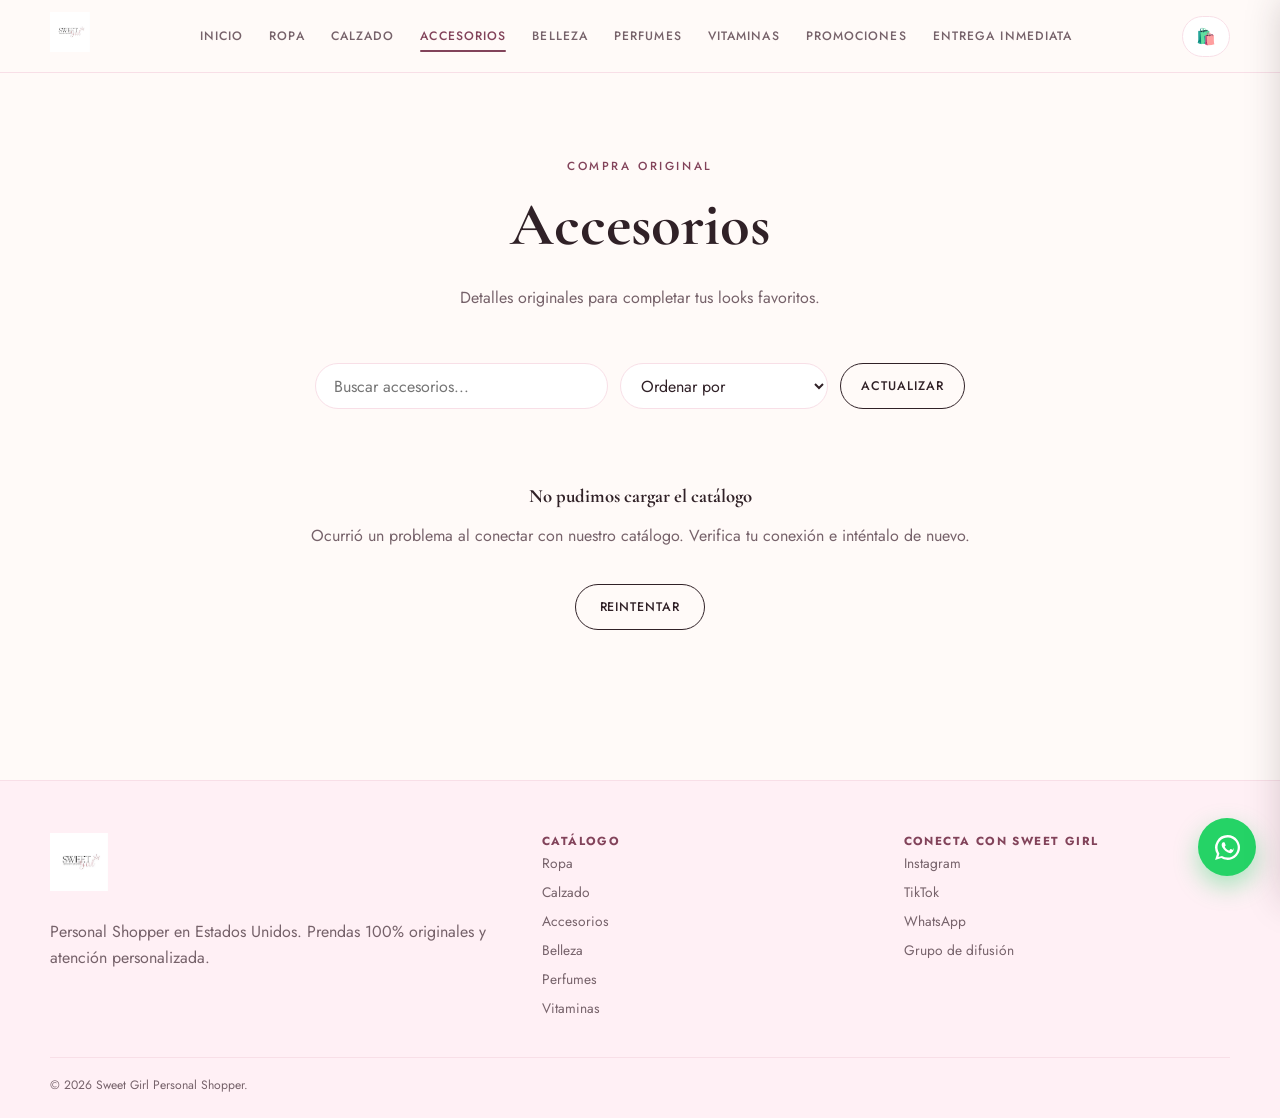
==== accesorios.html @ 6823a140 "Add files via upload" ====
<!doctype html>
<html lang="es">
  <head>
    <meta charset="UTF-8" />
    <meta name="viewport" content="width=device-width, initial-scale=1.0" />
    <title>Accesorios | Sweet Girl</title>
    <meta
      name="description"
      content="Accesorios 100% originales seleccionados por Sweet Girl."
    />
    <meta property="og:type" content="website" />
    <meta property="og:title" content="Accesorios | Sweet Girl" />
    <meta
      property="og:description"
      content="Accesorios 100% originales seleccionados por Sweet Girl."
    />
    <meta property="og:image" content="multimedia/logo.jpg" />
    <meta name="twitter:card" content="summary_large_image" />
    <meta name="twitter:title" content="Accesorios | Sweet Girl" />
    <meta
      name="twitter:description"
      content="Accesorios 100% originales seleccionados por Sweet Girl."
    />
    <link rel="stylesheet" href="styles.css" />
  </head>
  <body data-category="accesorios">
    <header class="site-header">
      <div class="nav-wrap">
        <a class="brand" href="index.html">
          <img src="multimedia/logo.jpg" alt="Sweet Girl" class="brand-logo" />
        </a>
        <button class="menu-toggle" id="menuToggle" aria-label="Abrir menú">
          <span></span>
        </button>
        <nav class="main-nav">
          <a href="index.html">Inicio</a><a href="ropa.html">Ropa</a
          ><a href="calzado.html">Calzado</a
          ><a class="active" href="accesorios.html">Accesorios</a
          ><a href="belleza.html">Belleza</a><a href="perfumes.html">Perfumes</a
          ><a href="vitaminas.html">Vitaminas</a>
          <a href="promociones.html">Promociones</a>
          <a href="entrega-inmediata.html">Entrega Inmediata</a>
        </nav>
        <button class="icon-btn" data-cart-toggle aria-label="Ver carrito">
          🛍️ <span class="cart-count">0</span>
        </button>
      </div>
    </header>

    <main>
      <section class="page-hero">
        <div class="container">
          <p class="eyebrow">Compra original</p>
          <h1>Accesorios</h1>
          <p>Detalles originales para completar tus looks favoritos.</p>
        </div>
      </section>
      <section class="product-section">
        <div class="container">
          <div class="search-sort-row">
            <input
              id="searchInput"
              type="search"
              placeholder="Buscar accesorios..."
            />
            <select id="sortSelect">
              <option value="default">Ordenar por</option>
              <option value="price-asc">Precio: menor a mayor</option>
              <option value="price-desc">Precio: mayor a menor</option>
            </select>
            <button
              id="refreshBtn"
              type="button"
              class="btn btn-outline"
              onclick="refreshProductsNow()"
            >
              Actualizar
            </button>
          </div>
          <p id="productCount" class="product-count"></p>
          <div id="productGrid" class="product-grid"></div>
        </div>
      </section>
    </main>

    <footer class="site-footer">
      <div class="container footer-grid">
        <section>
          <img
            src="multimedia/logo.jpg"
            alt="Sweet Girl"
            class="brand-logo footer-brand-logo"
          />
          <p>
            Personal Shopper en Estados Unidos. Prendas 100% originales y
            atención personalizada.
          </p>
        </section>
        <section>
          <h4>Catálogo</h4>
          <a href="ropa.html">Ropa</a><a href="calzado.html">Calzado</a
          ><a href="accesorios.html">Accesorios</a
          ><a href="belleza.html">Belleza</a><a href="perfumes.html">Perfumes</a
          ><a href="vitaminas.html">Vitaminas</a>
        </section>
        <section>
          <h4>Conecta con Sweet Girl</h4>
          <a
            href="https://www.instagram.com/sg_personalshopper1"
            target="_blank"
            >Instagram</a
          ><a href="https://www.tiktok.com/@sgb_1112" target="_blank">TikTok</a
          ><a
            href="https://api.whatsapp.com/send?phone=16465381517"
            target="_blank"
            >WhatsApp</a
          ><a
            href="https://chat.whatsapp.com/DDuREfy2GuFCr1NuCn5FSW?mode=gi_t"
            target="_blank"
            >Grupo de difusión</a
          >
        </section>
      </div>
      <div class="container footer-bottom">
        © 2026 Sweet Girl Personal Shopper.
      </div>
    </footer>

    <script src="products.js"></script>
    <script src="cart.js"></script>
  </body>
</html>
---- styles.css ----
@import url("https://fonts.googleapis.com/css2?family=Beau+Rivage&family=Cormorant+Garamond:wght@500;600&family=Jost:wght@300;400;500;600&display=swap");

:root {
  --cream: #fffaf8;
  --blush: #f8dfe7;
  --blush-soft: #fff0f5;
  --rose: #df98ad;
  --mauve-dark: #82435a;
  --ink: #302127;
  --ink-soft: #76626a;
  --gold: #d3a35d;
  --white: #fff;
  --display: "Cormorant Garamond", serif;
  --script: "Beau Rivage", cursive;
  --body: "Jost", sans-serif;
  --radius: 22px;
  --shadow: 0 16px 38px -20px rgba(48, 33, 39, 0.35);
}

* {
  box-sizing: border-box;
}
html {
  scroll-behavior: smooth;
}
body {
  margin: 0;
  background: var(--cream);
  color: var(--ink);
  font-family: var(--body);
}
a {
  color: inherit;
  text-decoration: none;
}
button,
input,
select {
  font: inherit;
}
button {
  cursor: pointer;
}
p {
  color: var(--ink-soft);
  line-height: 1.65;
}
h1,
h2,
h3,
h4 {
  margin: 0 0 0.4em;
  font-family: var(--display);
}
.container {
  width: min(1180px, calc(100% - 48px));
  margin: auto;
}

.site-header {
  position: sticky;
  top: 0;
  z-index: 40;
  border-bottom: 1px solid var(--blush);
  background: rgba(255, 250, 248, 0.92);
  backdrop-filter: blur(12px);
}

.nav-wrap {
  display: flex;
  align-items: center;
  justify-content: space-between;
  gap: 20px;
  width: min(1180px, calc(100% - 48px));
  min-height: 72px;
  margin: auto;
}

.brand {
  flex-shrink: 0;
  color: var(--ink);
  font-family: var(--script);
  font-size: 2.15rem;
  line-height: 1;
}

.brand-logo {
  height: 40px;
  width: auto;
}
.footer-brand-logo {
  height: 58px;
  margin-bottom: 6px;
}
.cart-empty-logo {
  height: 70px;
  width: auto;
  margin: 0 auto 12px;
}

.brand span,
.sweet-mark span {
  color: var(--mauve-dark);
}

.brand span,
.sweet-mark span {
  color: var(--mauve-dark);
}

.main-nav {
  display: flex;
  align-items: center;
  gap: 26px;
}

.main-nav a {
  position: relative;
  padding: 8px 0;
  color: var(--ink-soft);
  font-size: 0.76rem;
  font-weight: 500;
  letter-spacing: 0.09em;
  text-transform: uppercase;
}

.main-nav a:hover,
.main-nav a.active {
  color: var(--mauve-dark);
}

.main-nav a.active::after {
  position: absolute;
  right: 0;
  bottom: 1px;
  left: 0;
  height: 2px;
  border-radius: 4px;
  background: var(--mauve-dark);
  content: "";
}

.icon-btn {
  position: relative;
  border: 1px solid var(--blush);
  border-radius: 999px;
  background: var(--white);
  padding: 8px 13px;
  color: var(--ink);
}

.cart-count {
  display: none;
  align-items: center;
  justify-content: center;
  position: absolute;
  top: -8px;
  right: -8px;
  width: 20px;
  height: 20px;
  border-radius: 50%;
  background: var(--mauve-dark);
  color: white;
  font-size: 0.68rem;
}

.menu-toggle {
  display: none;
  width: 42px;
  height: 42px;
  border: 0;
  background: transparent;
}

.menu-toggle span,
.menu-toggle span::before,
.menu-toggle span::after {
  display: block;
  position: relative;
  width: 22px;
  height: 2px;
  margin: auto;
  background: var(--ink);
  content: "";
}

.menu-toggle span::before {
  position: absolute;
  top: -7px;
}
.menu-toggle span::after {
  position: absolute;
  top: 7px;
}

.btn {
  display: inline-flex;
  align-items: center;
  justify-content: center;
  min-height: 46px;
  border: 1px solid transparent;
  border-radius: 999px;
  padding: 11px 24px;
  font-size: 0.78rem;
  font-weight: 500;
  letter-spacing: 0.08em;
  text-transform: uppercase;
  transition: 0.2s ease;
}

.btn-primary {
  background: var(--ink);
  color: white;
}
.btn-primary:hover {
  background: var(--mauve-dark);
  transform: translateY(-2px);
}
.btn-outline {
  border-color: var(--ink);
  background: transparent;
  color: var(--ink);
}
.btn-outline:hover {
  background: var(--ink);
  color: white;
}
.btn-wa {
  border: 0;
  background: #25d366;
  color: #083b1b;
}
.btn-block {
  width: 100%;
}

.hero {
  position: relative;
  overflow: hidden;
  padding: 100px 0 88px;
  text-align: center;
}

.hero::before {
  position: absolute;
  top: -260px;
  left: 50%;
  width: 760px;
  height: 550px;
  border-radius: 50%;
  background: radial-gradient(circle, var(--blush), transparent 68%);
  content: "";
  transform: translateX(-50%);
  z-index: -1;
}

.sweet-mark {
  margin: 0 0 12px;
  color: var(--ink);
  font-family: var(--script);
  font-size: clamp(4.2rem, 10vw, 7rem);
  line-height: 0.8;
}

.tagline,
.eyebrow {
  color: var(--mauve-dark);
  font-size: 0.73rem;
  font-weight: 500;
  letter-spacing: 0.22em;
  text-transform: uppercase;
}

.hero h1 {
  font-size: clamp(2.5rem, 5vw, 4rem);
  line-height: 0.96;
}
.lead {
  max-width: 590px;
  margin: 18px auto 28px;
  font-size: 1.04rem;
}
.hero-actions {
  display: flex;
  justify-content: center;
  gap: 12px;
  flex-wrap: wrap;
}

.trust-section,
.categories,
.promotions {
  padding: 72px 0;
}

.section-head {
  max-width: 600px;
  margin: 0 auto 38px;
  text-align: center;
}
.section-head h2 {
  font-size: clamp(2rem, 4vw, 3rem);
}

.trust-grid,
.cat-grid {
  display: grid;
  grid-template-columns: repeat(4, 1fr);
  gap: 20px;
}

.trust-card,
.cat-card,
.promo-card {
  border: 1px solid var(--blush);
  border-radius: var(--radius);
  background: var(--white);
  box-shadow: var(--shadow);
}

.trust-card {
  padding: 28px 20px;
  text-align: center;
}
.trust-card > span {
  display: block;
  margin-bottom: 13px;
  color: var(--mauve-dark);
  font-family: var(--display);
  font-size: 2.3rem;
}
.trust-card h3,
.cat-card h3,
.promo-card h3 {
  font-size: 1.45rem;
}
.trust-card p,
.cat-card p {
  margin: 0;
  font-size: 0.88rem;
}

.cat-card {
  padding: 30px 21px;
  transition:
    transform 0.2s,
    box-shadow 0.2s;
}
.cat-card:hover {
  box-shadow: 0 20px 35px -20px rgba(48, 33, 39, 0.48);
  transform: translateY(-6px);
}

.cat-icon {
  display: grid;
  width: 58px;
  height: 58px;
  place-items: center;
  margin-bottom: 18px;
  border-radius: 50%;
  background: var(--blush-soft);
  font-size: 1.7rem;
}

.cat-card > span {
  display: block;
  margin-top: 18px;
  color: var(--mauve-dark);
  font-size: 0.72rem;
  font-weight: 600;
  letter-spacing: 0.1em;
  text-transform: uppercase;
}

/* Promociones */

.promotions {
  background: linear-gradient(180deg, var(--cream), var(--blush-soft));
}

.promo-grid {
  display: grid;
  grid-template-columns: 1.4fr 1fr 1fr;
  gap: 20px;
}

.promo-card {
  padding: 30px;
}

.promo-card p {
  margin: 0 0 20px;
  font-size: 0.9rem;
}

.promo-card > a:not(.btn) {
  color: var(--mauve-dark);
  font-size: 0.78rem;
  font-weight: 600;
  letter-spacing: 0.05em;
  text-transform: uppercase;
}

.promo-main {
  border-color: var(--mauve-dark);
  background: var(--ink);
}

.promo-main h3 {
  color: white;
  font-size: clamp(1.8rem, 3vw, 2.4rem);
}
.promo-main p {
  color: #f2dce4;
}
.promo-main .btn {
  background: var(--white);
  color: var(--ink);
}
.promo-main .btn:hover {
  background: var(--blush);
}

.promo-label {
  color: var(--gold) !important;
  font-size: 0.7rem !important;
  font-weight: 600;
  letter-spacing: 0.14em;
  text-transform: uppercase;
}

.promo-icon {
  display: block;
  margin-bottom: 14px;
  color: var(--mauve-dark);
  font-family: var(--display);
  font-size: 2.5rem;
}

.info-strip {
  background: var(--ink);
  padding: 58px 0;
}
.info-grid {
  display: grid;
  grid-template-columns: repeat(3, 1fr);
  gap: 28px;
}
.info-item {
  text-align: center;
}
.info-item > span {
  color: var(--gold);
  font-family: var(--script);
  font-size: 2rem;
}
.info-item h3 {
  color: white;
  font-size: 1.5rem;
}
.info-item p {
  margin: 0;
  color: #e3dadd;
  font-size: 0.9rem;
}

.page-hero {
  padding: 72px 0 24px;
  text-align: center;
}
.page-hero h1 {
  font-size: clamp(2.5rem, 5vw, 3.8rem);
}
.page-hero p:not(.eyebrow) {
  max-width: 560px;
  margin: 8px auto 0;
}
.product-section {
  min-height: 420px;
  padding: 28px 0 90px;
}

.search-sort-row {
  display: flex;
  gap: 12px;
  max-width: 650px;
  margin: 0 auto 30px;
}

.search-sort-row input,
.search-sort-row select {
  min-height: 46px;
  border: 1px solid var(--blush);
  border-radius: 999px;
  outline: none;
  background: var(--white);
  color: var(--ink);
}

.search-sort-row input {
  flex: 1;
  padding: 0 18px;
}
.search-sort-row select {
  padding: 0 16px;
}
.search-sort-row input:focus,
.search-sort-row select:focus {
  border-color: var(--mauve-dark);
}
.search-sort-row #refreshBtn {
  flex-shrink: 0;
  min-height: 46px;
  padding: 0 20px;
}
.search-sort-row #refreshBtn:disabled {
  opacity: 0.6;
  cursor: not-allowed;
}

.product-count {
  max-width: 650px;
  margin: -14px auto 20px;
  color: var(--ink-soft);
  font-size: 0.78rem;
  letter-spacing: 0.04em;
  text-align: center;
}

.product-grid {
  display: grid;
  grid-template-columns: repeat(3, 1fr);
  gap: 24px;
}

.product-card {
  overflow: hidden;
  border: 1px solid var(--blush);
  border-radius: var(--radius);
  background: var(--white);
  box-shadow: var(--shadow);
}

.product-media {
  position: relative;
  display: grid;
  aspect-ratio: 1 / 1;
  place-items: center;
  overflow: hidden;
  background: var(--blush-soft);
}

.product-media img {
  width: 100%;
  height: 100%;
  object-fit: cover;
}
.product-media .initial {
  color: var(--mauve-dark);
  font-family: var(--script);
  font-size: 4rem;
}

.stock-badge {
  position: absolute;
  top: 12px;
  right: 12px;
  border-radius: 999px;
  background: var(--ink);
  padding: 5px 10px;
  color: white;
  font-size: 0.62rem;
  letter-spacing: 0.08em;
  text-transform: uppercase;
}

.product-body {
  padding: 19px;
}
.product-body h3 {
  font-size: 1.5rem;
}
.product-body .desc {
  min-height: 46px;
  margin: 0 0 16px;
  font-size: 0.87rem;
}
.product-foot {
  display: flex;
  align-items: center;
  justify-content: space-between;
  gap: 8px;
}
.price {
  font-family: var(--display);
  font-size: 1.5rem;
  font-weight: 600;
}

.add-btn {
  border: 1px solid var(--ink);
  border-radius: 999px;
  background: transparent;
  padding: 9px 13px;
  color: var(--ink);
  font-size: 0.69rem;
  font-weight: 600;
  letter-spacing: 0.07em;
  text-transform: uppercase;
}

.add-btn:hover,
.add-btn.added {
  border-color: var(--mauve-dark);
  background: var(--mauve-dark);
  color: white;
}
.add-btn:disabled {
  opacity: 0.45;
  cursor: not-allowed;
}

.size-select {
  width: 100%;
  margin: 0 0 12px;
  border: 1px solid var(--blush);
  border-radius: 8px;
  background: white;
  padding: 9px;
  color: var(--ink);
}

.empty-message {
  grid-column: 1 / -1;
  padding: 60px 0;
  text-align: center;
}
.empty-message .btn {
  margin-top: 18px;
}

.skeleton-card {
  pointer-events: none;
}
.skeleton-block,
.skeleton-line {
  background: linear-gradient(
    90deg,
    var(--blush-soft) 25%,
    var(--blush) 37%,
    var(--blush-soft) 63%
  );
  background-size: 400% 100%;
  animation: skeleton-pulse 1.4s ease infinite;
}
.skeleton-line {
  height: 14px;
  border-radius: 999px;
}
.skeleton-line-title {
  width: 70%;
  height: 20px;
  margin-bottom: 12px;
}
.skeleton-line-text {
  width: 90%;
}
@keyframes skeleton-pulse {
  0% {
    background-position: 100% 50%;
  }
  100% {
    background-position: 0 50%;
  }
}
@media (prefers-reduced-motion: reduce) {
  .skeleton-block,
  .skeleton-line {
    animation: none;
  }
}

.price-wrap {
  display: flex;
  flex-direction: column;
  line-height: 1.2;
}
.price-original {
  color: var(--ink-soft);
  font-size: 0.85rem;
  text-decoration: line-through;
}

.cart-overlay {
  position: fixed;
  inset: 0;
  z-index: 60;
  background: rgba(48, 33, 39, 0.45);
  opacity: 0;
  pointer-events: none;
  transition: opacity 0.25s;
}

.cart-overlay.open {
  opacity: 1;
  pointer-events: auto;
}

.cart-drawer {
  position: fixed;
  top: 0;
  right: 0;
  z-index: 61;
  display: flex;
  flex-direction: column;
  width: min(410px, 92vw);
  height: 100dvh;
  background: var(--cream);
  box-shadow: -18px 0 36px rgba(48, 33, 39, 0.22);
  transform: translateX(105%);
  transition: transform 0.28s;
}

.cart-drawer.open {
  transform: translateX(0);
}
.cart-head,
.cart-total-row {
  display: flex;
  align-items: center;
  justify-content: space-between;
}
.cart-head {
  padding: 22px;
  border-bottom: 1px solid var(--blush);
}
.cart-head h3 {
  margin: 0;
  font-size: 1.8rem;
}
.cart-close {
  border: 0;
  background: transparent;
  font-size: 1.8rem;
}
.cart-items {
  flex: 1;
  overflow-y: auto;
  padding: 8px 22px;
}
.cart-empty {
  padding: 60px 10px;
  text-align: center;
}
.cart-line {
  display: flex;
  gap: 12px;
  padding: 15px 0;
  border-bottom: 1px solid var(--blush);
}

.line-media {
  display: grid;
  flex: 0 0 58px;
  width: 58px;
  height: 58px;
  place-items: center;
  overflow: hidden;
  border-radius: 12px;
  background: var(--blush-soft);
  color: var(--mauve-dark);
  font-family: var(--script);
  font-size: 1.6rem;
}

.line-media img {
  width: 100%;
  height: 100%;
  object-fit: cover;
}
.line-info {
  flex: 1;
}
.line-info h5 {
  margin: 0;
  font-family: var(--display);
  font-size: 1.1rem;
}
.line-qty {
  display: flex;
  align-items: center;
  gap: 9px;
  margin-top: 7px;
}
.qty-btn {
  width: 24px;
  height: 24px;
  border: 1px solid var(--rose);
  border-radius: 50%;
  background: white;
}
.line-remove {
  margin-top: 6px;
  border: 0;
  background: transparent;
  padding: 0;
  color: var(--ink-soft);
  font-size: 0.72rem;
  text-decoration: underline;
}

.cart-foot {
  padding: 20px 22px 25px;
  border-top: 1px solid var(--blush);
}
.cart-total-row {
  margin-bottom: 14px;
  font-family: var(--display);
  font-size: 1.35rem;
  font-weight: 600;
}
.cart-note {
  margin: 11px 0 0;
  text-align: center;
  font-size: 0.73rem;
}

.cart-clear-btn {
  display: inline-flex;
  width: 100%;
  align-items: center;
  justify-content: center;
  margin-top: 10px;
  border: 0;
  background: transparent;
  padding: 4px;
  color: var(--ink-soft);
  font-size: 0.76rem;
  letter-spacing: 0.04em;
  text-decoration: underline;
  text-underline-offset: 3px;
}
.cart-clear-btn:hover {
  color: var(--mauve-dark);
}

.shipping-note {
  margin: 0 0 14px;
  border-radius: 14px;
  background: var(--blush-soft);
  padding: 10px 14px;
  color: var(--ink-soft);
  font-size: 0.74rem;
  line-height: 1.5;
  text-align: center;
}

/* Precio por línea con precio unitario opcional */
.line-price {
  display: flex;
  flex-direction: column;
  align-items: flex-end;
  gap: 2px;
  font-family: var(--display);
  font-weight: 600;
}
.line-price strong {
  font-size: 1.1rem;
}
.line-unit-price {
  color: var(--ink-soft);
  font-family: var(--body);
  font-size: 0.72rem;
  font-weight: 400;
}

/* Productos relacionados dentro del carrito */
.cart-related {
  padding: 0 22px;
}
.cart-related:empty {
  padding: 0;
}
.cart-related-title {
  margin: 6px 0 12px;
  color: var(--ink-soft);
  font-size: 0.74rem;
  font-weight: 600;
  letter-spacing: 0.06em;
  text-transform: uppercase;
}
.cart-related-grid {
  display: grid;
  grid-template-columns: repeat(3, 1fr);
  gap: 10px;
  margin-bottom: 18px;
}
.cart-related-item {
  display: flex;
  flex-direction: column;
  gap: 6px;
  border: 1px solid var(--blush);
  border-radius: 14px;
  background: var(--white);
  padding: 8px;
  text-align: center;
  transition: border-color 0.2s;
}
.cart-related-item:hover {
  border-color: var(--rose);
}
.cart-related-media {
  display: grid;
  aspect-ratio: 1 / 1;
  place-items: center;
  overflow: hidden;
  border-radius: 10px;
  background: var(--blush-soft);
  color: var(--mauve-dark);
  font-family: var(--script);
  font-size: 1.4rem;
}
.cart-related-media img {
  width: 100%;
  height: 100%;
  object-fit: cover;
}
.cart-related-name {
  overflow: hidden;
  color: var(--ink);
  font-size: 0.7rem;
  text-overflow: ellipsis;
  white-space: nowrap;
}
.cart-related-price {
  color: var(--mauve-dark);
  font-size: 0.72rem;
  font-weight: 600;
}

/* Toast "Producto eliminado · Deshacer" */
.cart-toast {
  position: fixed;
  bottom: 24px;
  left: 50%;
  z-index: 70;
  display: flex;
  align-items: center;
  gap: 14px;
  transform: translate(-50%, 20px);
  opacity: 0;
  pointer-events: none;
  transition:
    transform 0.25s ease,
    opacity 0.25s ease;
  border-radius: 999px;
  background: var(--ink);
  box-shadow: var(--shadow);
  padding: 12px 20px;
  color: white;
  font-size: 0.82rem;
}
.cart-toast.show {
  transform: translate(-50%, 0);
  opacity: 1;
  pointer-events: auto;
}
.cart-toast button {
  border: 0;
  background: transparent;
  padding: 0;
  color: var(--gold);
  font-weight: 600;
  text-decoration: underline;
  text-underline-offset: 3px;
}

/* Modal de confirmación (reemplaza window.confirm) */
.confirm-overlay {
  position: fixed;
  inset: 0;
  z-index: 80;
  display: grid;
  place-items: center;
  background: rgba(48, 33, 39, 0.5);
  padding: 20px;
}
.confirm-box {
  width: min(360px, 100%);
  border-radius: var(--radius);
  background: var(--cream);
  box-shadow: var(--shadow);
  padding: 26px 24px;
  text-align: center;
}
.confirm-box h4 {
  margin: 0 0 10px;
  font-size: 1.35rem;
}
.confirm-box p {
  margin: 0 0 22px;
  font-size: 0.88rem;
}
.confirm-actions {
  display: flex;
  gap: 10px;
}
.confirm-actions .btn {
  flex: 1;
  min-height: 44px;
  padding: 10px 12px;
  font-size: 0.72rem;
}

@media (max-width: 380px) {
  .cart-related-grid {
    grid-template-columns: repeat(2, 1fr);
  }
}

.fab-wa {
  position: fixed;
  right: 24px;
  bottom: 24px;
  z-index: 35;
  display: grid;
  width: 58px;
  height: 58px;
  place-items: center;
  border-radius: 50%;
  background: #25d366;
  box-shadow: 0 10px 24px rgba(37, 211, 102, 0.4);
  font-size: 1.75rem;
}

.fab-wa svg {
  width: 31px;
  height: 31px;
}

.site-footer {
  border-top: 1px solid var(--blush);
  background: var(--blush-soft);
  padding: 52px 0 24px;
}
.footer-grid {
  display: grid;
  grid-template-columns: 1.4fr 1fr 1fr;
  gap: 35px;
}
.footer-brand {
  margin: 0;
  font-size: 2.3rem;
}
.footer-grid h4 {
  color: var(--mauve-dark);
  font-family: var(--body);
  font-size: 0.73rem;
  letter-spacing: 0.12em;
  text-transform: uppercase;
}
.footer-grid a {
  display: block;
  margin: 0 0 9px;
  color: var(--ink-soft);
  font-size: 0.86rem;
}
.footer-grid a:hover {
  color: var(--mauve-dark);
}
.footer-bottom {
  margin-top: 30px;
  border-top: 1px solid var(--blush);
  padding-top: 18px;
  color: var(--ink-soft);
  font-size: 0.76rem;
}

@media (max-width: 900px) {
  .main-nav {
    position: fixed;
    top: 72px;
    right: 0;
    left: 0;
    display: none;
    flex-direction: column;
    align-items: stretch;
    gap: 0;
    border-bottom: 1px solid var(--blush);
    background: var(--cream);
  }

  .main-nav.open {
    display: flex;
  }
  .main-nav a {
    padding: 16px 28px;
    border-bottom: 1px solid var(--blush-soft);
  }
  .main-nav a.active::after {
    display: none;
  }
  .menu-toggle {
    display: block;
    margin-left: auto;
  }
  .trust-grid,
  .cat-grid,
  .product-grid {
    grid-template-columns: repeat(2, 1fr);
  }
  .promo-grid,
  .footer-grid,
  .info-grid {
    grid-template-columns: 1fr;
  }
}

@media (max-width: 560px) {
  .container,
  .nav-wrap {
    width: min(100% - 32px, 1180px);
  }
  .hero {
    padding: 78px 0 62px;
  }
  .trust-grid,
  .cat-grid,
  .product-grid {
    grid-template-columns: 1fr;
  }
  .search-sort-row,
  .product-foot {
    flex-direction: column;
  }
  .search-sort-row select,
  .search-sort-row #refreshBtn {
    min-height: 46px;
  }
}

/* ================================================
   Compartir producto + modal "ver en grande"
   ================================================ */

.sg-clickable-media {
  cursor: pointer;
}

.sg-share-btn {
  position: absolute;
  top: 10px;
  left: 10px;
  z-index: 3;
  display: grid;
  place-items: center;
  width: 34px;
  height: 34px;
  border: none;
  border-radius: 50%;
  background: rgba(255, 255, 255, 0.88);
  color: var(--ink);
  box-shadow: var(--shadow);
  transition:
    transform 0.18s ease,
    background 0.18s ease;
}
.sg-share-btn:hover {
  background: var(--white);
  transform: scale(1.08);
}
.sg-share-btn svg {
  width: 16px;
  height: 16px;
}

.sg-modal-overlay {
  position: fixed;
  inset: 0;
  z-index: 90;
  display: grid;
  place-items: center;
  background: rgba(48, 33, 39, 0.6);
  padding: 20px;
  opacity: 0;
  pointer-events: none;
  transition: opacity 0.22s ease;
}
.sg-modal-overlay.sg-modal-open {
  opacity: 1;
  pointer-events: auto;
}
body.sg-modal-locked {
  overflow: hidden;
}

.sg-modal {
  position: relative;
  width: min(880px, 100%);
  max-height: 88vh;
  overflow-y: auto;
  display: grid;
  grid-template-columns: 1fr;
  border-radius: var(--radius);
  background: var(--white);
  box-shadow: var(--shadow);
  transform: scale(0.96);
  transition: transform 0.22s ease;
}
.sg-modal-overlay.sg-modal-open .sg-modal {
  transform: scale(1);
}

@media (min-width: 720px) {
  .sg-modal {
    grid-template-columns: 1fr 1fr;
    max-height: 82vh;
  }
}

.sg-modal-close {
  position: absolute;
  top: 14px;
  right: 14px;
  z-index: 4;
  display: grid;
  place-items: center;
  width: 36px;
  height: 36px;
  border: none;
  border-radius: 50%;
  background: var(--white);
  box-shadow: var(--shadow);
  font-size: 1.1rem;
  line-height: 1;
  color: var(--ink);
}
.sg-modal-close:hover {
  background: var(--blush-soft);
}

.sg-modal-media {
  position: relative;
  display: grid;
  place-items: center;
  min-height: 280px;
  padding: 30px;
  background: var(--blush-soft);
}
.sg-modal-media img {
  max-width: 100%;
  max-height: 55vh;
  object-fit: contain;
  border-radius: 12px;
}
.sg-modal-media .sg-share-btn {
  top: 14px;
  left: 14px;
}

.sg-modal-body {
  padding: 30px 28px;
  display: flex;
  flex-direction: column;
  gap: 4px;
}
.sg-modal-body h3 {
  font-size: 1.7rem;
}
.sg-modal-body .desc {
  min-height: 0;
}
.sg-modal-body .product-foot {
  margin-top: 12px;
}

.sg-toast {
  position: fixed;
  left: 50%;
  bottom: 24px;
  z-index: 95;
  transform: translate(-50%, 16px);
  border-radius: 999px;
  background: var(--ink);
  box-shadow: var(--shadow);
  padding: 12px 20px;
  color: white;
  font-size: 0.82rem;
  opacity: 0;
  pointer-events: none;
  transition:
    transform 0.22s ease,
    opacity 0.22s ease;
}
.sg-toast.sg-toast-show {
  transform: translate(-50%, 0);
  opacity: 1;
}

@media (max-width: 560px) {
  .sg-modal-media {
    padding: 20px;
    min-height: 220px;
  }
  .sg-modal-body {
    padding: 22px 20px;
  }
}

/* ================================================
   Marcas 100% originales (carrusel horizontal)
   ================================================ */

.brands-section {
  padding: 64px 0 72px;
}

.brands-carousel {
  position: relative;
}

.brands-track {
  display: flex;
  gap: 28px;
  overflow-x: auto;
  scroll-behavior: smooth;
  padding: 6px 4px 10px;
  scrollbar-width: none;
}
.brands-track::-webkit-scrollbar {
  display: none;
}

.brand-item {
  display: block;
  flex: 0 0 auto;
  width: 108px;
  text-align: center;
  color: inherit;
  text-decoration: none;
  transition: transform 0.15s ease;
}
.brand-item:hover {
  transform: translateY(-3px);
}
.brand-item:hover .brand-avatar {
  border-color: var(--mauve-dark);
}
.brand-item:hover .brand-name {
  color: var(--mauve-dark);
}

.brand-avatar {
  display: grid;
  place-items: center;
  width: 100px;
  height: 100px;
  margin: 0 auto 10px;
  overflow: hidden;
  border: 1px solid var(--blush);
  border-radius: 50%;
  background: var(--white);
  box-shadow: var(--shadow);
}

.brand-avatar img {
  width: 68%;
  height: 68%;
  object-fit: contain;
}

.brand-name {
  display: block;
  color: var(--ink-soft);
  font-size: 0.72rem;
  font-weight: 600;
  letter-spacing: 0.05em;
  text-transform: uppercase;
}

.brands-arrow {
  position: absolute;
  top: 40px;
  z-index: 2;
  display: grid;
  place-items: center;
  width: 40px;
  height: 40px;
  border: 1px solid var(--blush);
  border-radius: 50%;
  background: var(--white);
  box-shadow: var(--shadow);
  color: var(--ink);
  font-size: 1.2rem;
  line-height: 1;
}
.brands-arrow:hover {
  background: var(--blush-soft);
}
.brands-arrow.prev {
  left: -6px;
}
.brands-arrow.next {
  right: -6px;
}

@media (max-width: 720px) {
  .brands-arrow {
    display: none;
  }
  .brands-track {
    padding: 6px 4px 10px;
  }
}
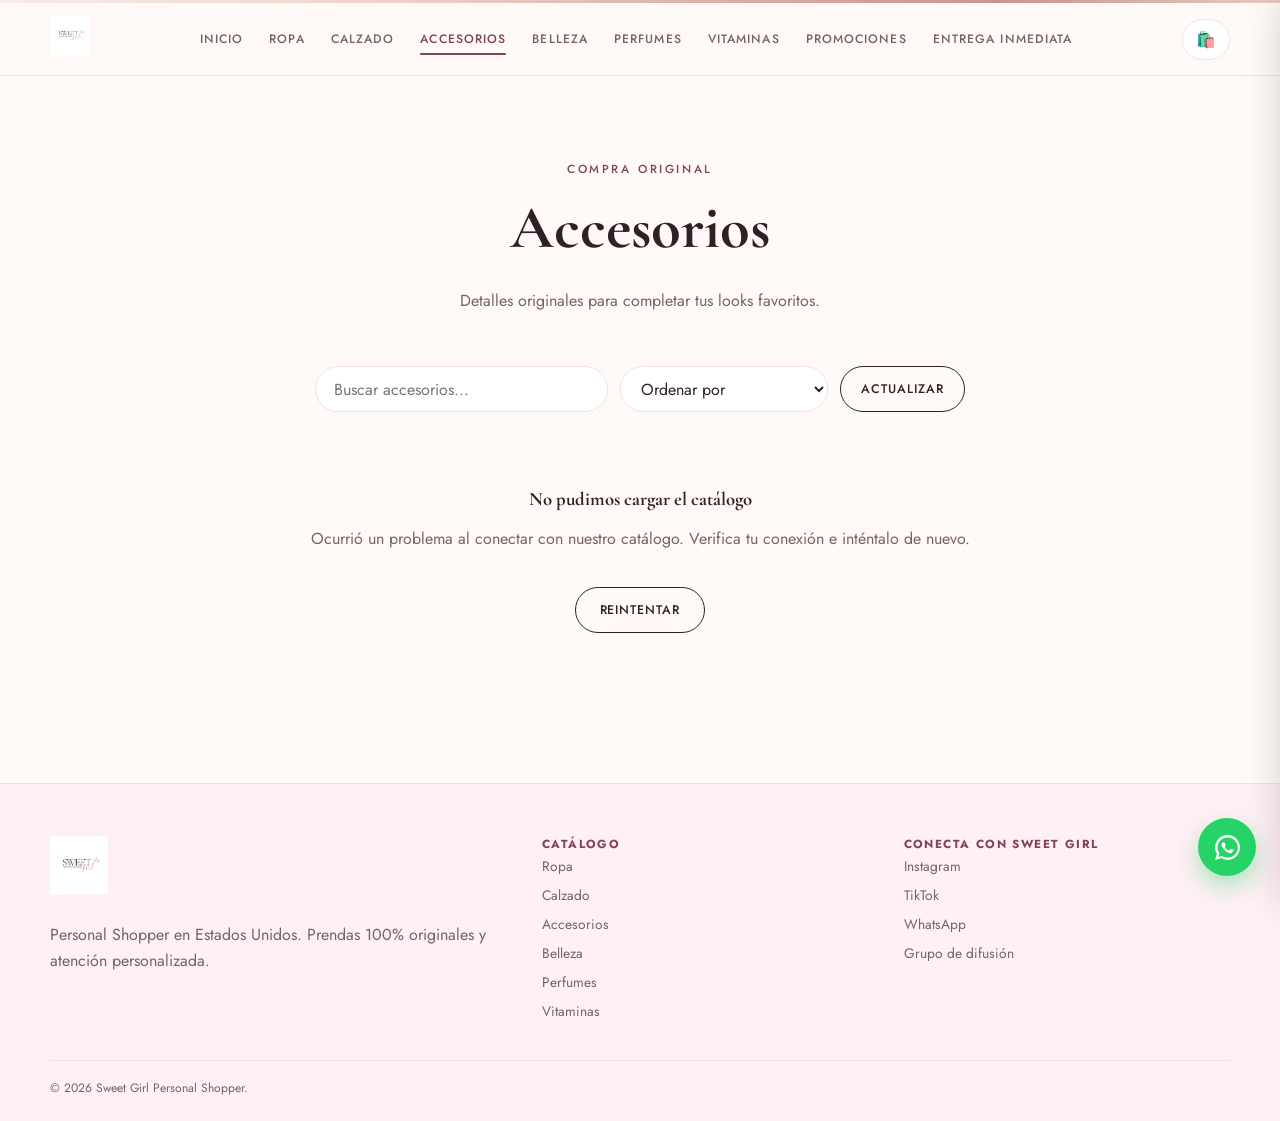
==== commit a472d55f: "Update accesorios.html" ====
--- a/accesorios.html
+++ b/accesorios.html
@@ -25,6 +25,7 @@
   </head>
   <body data-category="accesorios">
     <header class="site-header">
+      <div class="header-accent"></div>
       <div class="nav-wrap">
         <a class="brand" href="index.html">
           <img src="multimedia/logo.jpg" alt="Sweet Girl" class="brand-logo" />
@@ -129,4 +130,4 @@
     <script src="products.js"></script>
     <script src="cart.js"></script>
   </body>
-</html>+</html>
--- a/styles.css
+++ b/styles.css
@@ -10,6 +10,20 @@
   --ink-soft: #76626a;
   --gold: #d3a35d;
   --white: #fff;
+  --rose-gold: linear-gradient(
+    135deg,
+    #f8ece8 0%,
+    #f0d4cd 28%,
+    #ddb0ab 55%,
+    #c99490 78%,
+    #e8cac2 100%
+  );
+  --rose-gold-soft: radial-gradient(
+    circle,
+    rgba(243, 217, 211, 0.9) 0%,
+    rgba(236, 203, 196, 0.5) 45%,
+    rgba(236, 203, 196, 0) 72%
+  );
   --display: "Cormorant Garamond", serif;
   --script: "Beau Rivage", cursive;
   --body: "Jost", sans-serif;
@@ -64,6 +78,11 @@
   border-bottom: 1px solid var(--blush);
   background: rgba(255, 250, 248, 0.92);
   backdrop-filter: blur(12px);
+}
+
+.header-accent {
+  height: 3px;
+  background: var(--rose-gold);
 }
 
 .nav-wrap {
@@ -209,11 +228,13 @@
 }
 
 .btn-primary {
-  background: var(--ink);
-  color: white;
+  background: var(--rose-gold);
+  color: var(--ink);
+  box-shadow: 0 10px 24px -14px rgba(185, 146, 148, 0.7);
 }
 .btn-primary:hover {
   background: var(--mauve-dark);
+  color: white;
   transform: translateY(-2px);
 }
 .btn-outline {
@@ -248,10 +269,48 @@
   width: 760px;
   height: 550px;
   border-radius: 50%;
-  background: radial-gradient(circle, var(--blush), transparent 68%);
+  background: radial-gradient(circle, #f3d9d3, #eccbc4 45%, transparent 72%);
   content: "";
   transform: translateX(-50%);
   z-index: -1;
+}
+
+.hero-badge {
+  position: relative;
+  width: min(260px, 62vw);
+  margin: 52px auto 0;
+  display: grid;
+  place-items: center;
+}
+
+.hero-badge-glow {
+  position: absolute;
+  inset: -34px;
+  border-radius: 50%;
+  background: var(--rose-gold-soft);
+  filter: blur(4px);
+  z-index: 0;
+}
+
+.hero-badge-ring {
+  position: relative;
+  z-index: 1;
+  width: 100%;
+  aspect-ratio: 1;
+  border-radius: 50%;
+  padding: 6px;
+  background: var(--rose-gold);
+  box-shadow: var(--shadow);
+}
+
+.hero-badge-ring img {
+  display: block;
+  width: 100%;
+  height: 100%;
+  border: 4px solid var(--white);
+  border-radius: 50%;
+  background: var(--white);
+  object-fit: cover;
 }
 
 .sweet-mark {
@@ -1411,4 +1470,4 @@
   .brands-track {
     padding: 6px 4px 10px;
   }
-}+}
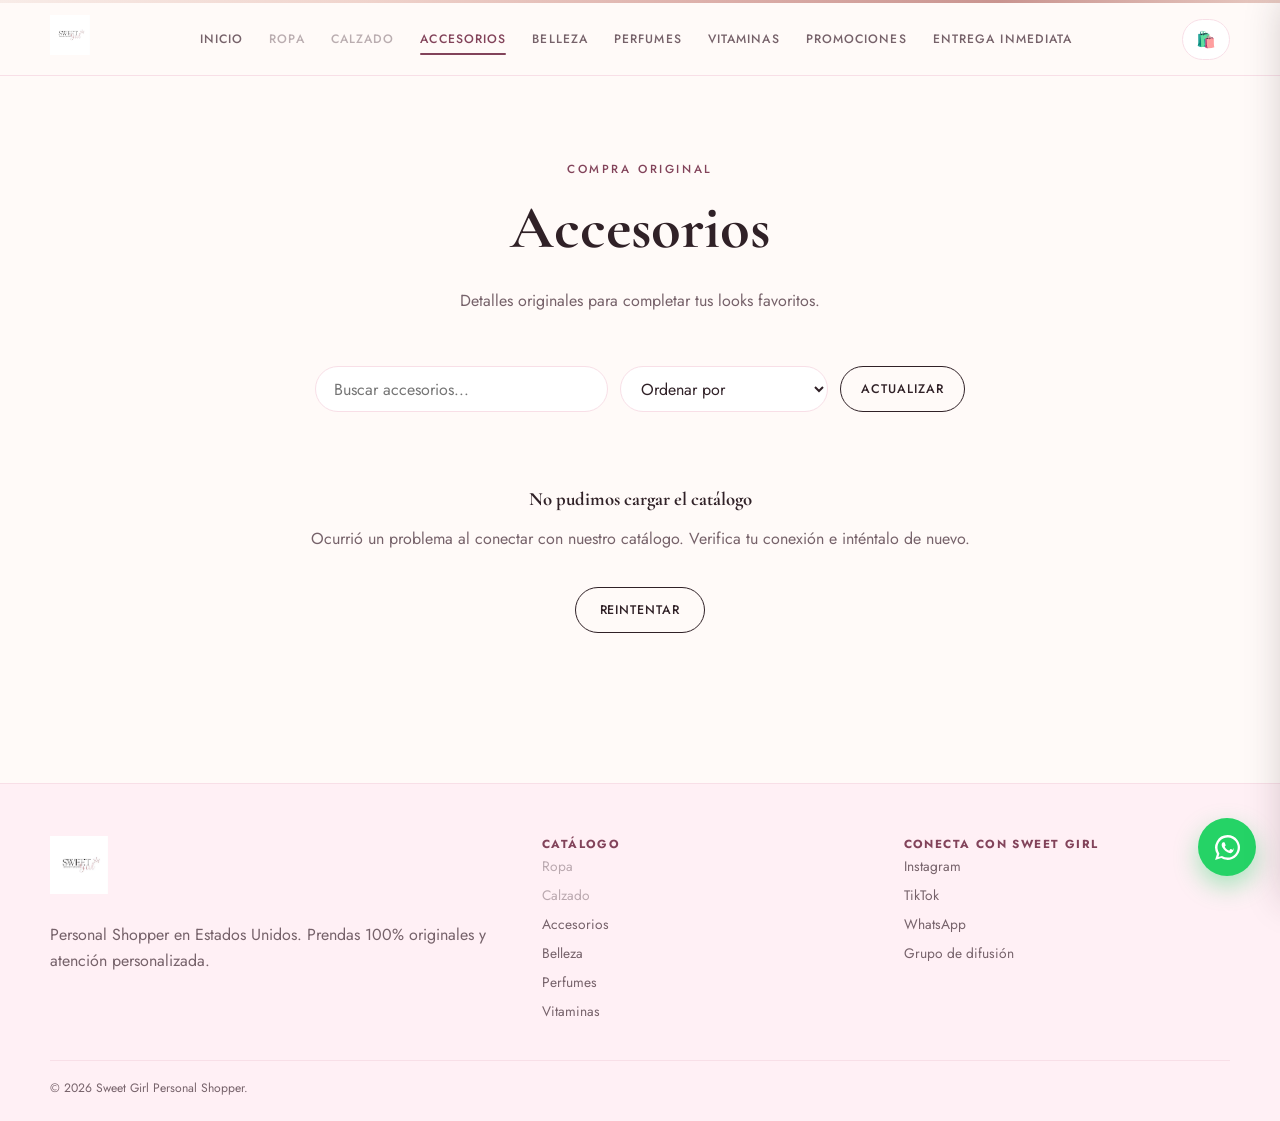
==== commit 95166d3e: "Update accesorios.html" ====
--- a/accesorios.html
+++ b/accesorios.html
@@ -34,9 +34,7 @@
           <span></span>
         </button>
         <nav class="main-nav">
-          <a href="index.html">Inicio</a><a href="ropa.html">Ropa</a
-          ><a href="calzado.html">Calzado</a
-          ><a class="active" href="accesorios.html">Accesorios</a
+          <a href="index.html">Inicio</a><a href="#" class="disabled-link" onclick="event.preventDefault(); showSgToast('Muy pronto vamos a tener esta sección disponible 🕒');">Ropa</a><a href="#" class="disabled-link" onclick="event.preventDefault(); showSgToast('Muy pronto vamos a tener esta sección disponible 🕒');">Calzado</a><a class="active" href="accesorios.html">Accesorios</a
           ><a href="belleza.html">Belleza</a><a href="perfumes.html">Perfumes</a
           ><a href="vitaminas.html">Vitaminas</a>
           <a href="promociones.html">Promociones</a>
@@ -99,8 +97,7 @@
         </section>
         <section>
           <h4>Catálogo</h4>
-          <a href="ropa.html">Ropa</a><a href="calzado.html">Calzado</a
-          ><a href="accesorios.html">Accesorios</a
+          <a href="#" class="disabled-link" onclick="event.preventDefault(); showSgToast('Muy pronto vamos a tener esta sección disponible 🕒');">Ropa</a><a href="#" class="disabled-link" onclick="event.preventDefault(); showSgToast('Muy pronto vamos a tener esta sección disponible 🕒');">Calzado</a><a href="accesorios.html">Accesorios</a
           ><a href="belleza.html">Belleza</a><a href="perfumes.html">Perfumes</a
           ><a href="vitaminas.html">Vitaminas</a>
         </section>
@@ -130,4 +127,4 @@
     <script src="products.js"></script>
     <script src="cart.js"></script>
   </body>
-</html>
+</html> 
--- a/styles.css
+++ b/styles.css
@@ -148,6 +148,20 @@
   color: var(--mauve-dark);
 }
 
+.disabled-link {
+  opacity: 0.5;
+  cursor: not-allowed;
+}
+
+.main-nav .disabled-link:hover {
+  color: var(--ink-soft);
+}
+
+.cat-card.disabled-link:hover {
+  transform: none;
+  box-shadow: none;
+}
+
 .main-nav a.active::after {
   position: absolute;
   right: 0;
@@ -620,6 +634,10 @@
   font-size: 4rem;
 }
 
+.product-card:has(.stock-badge) .product-media {
+  opacity: 0.55;
+}
+
 .stock-badge {
   position: absolute;
   top: 12px;
@@ -687,6 +705,12 @@
   background: white;
   padding: 9px;
   color: var(--ink);
+}
+
+.size-select:disabled {
+  opacity: 0.45;
+  cursor: not-allowed;
+  background: var(--blush-soft);
 }
 
 .empty-message {
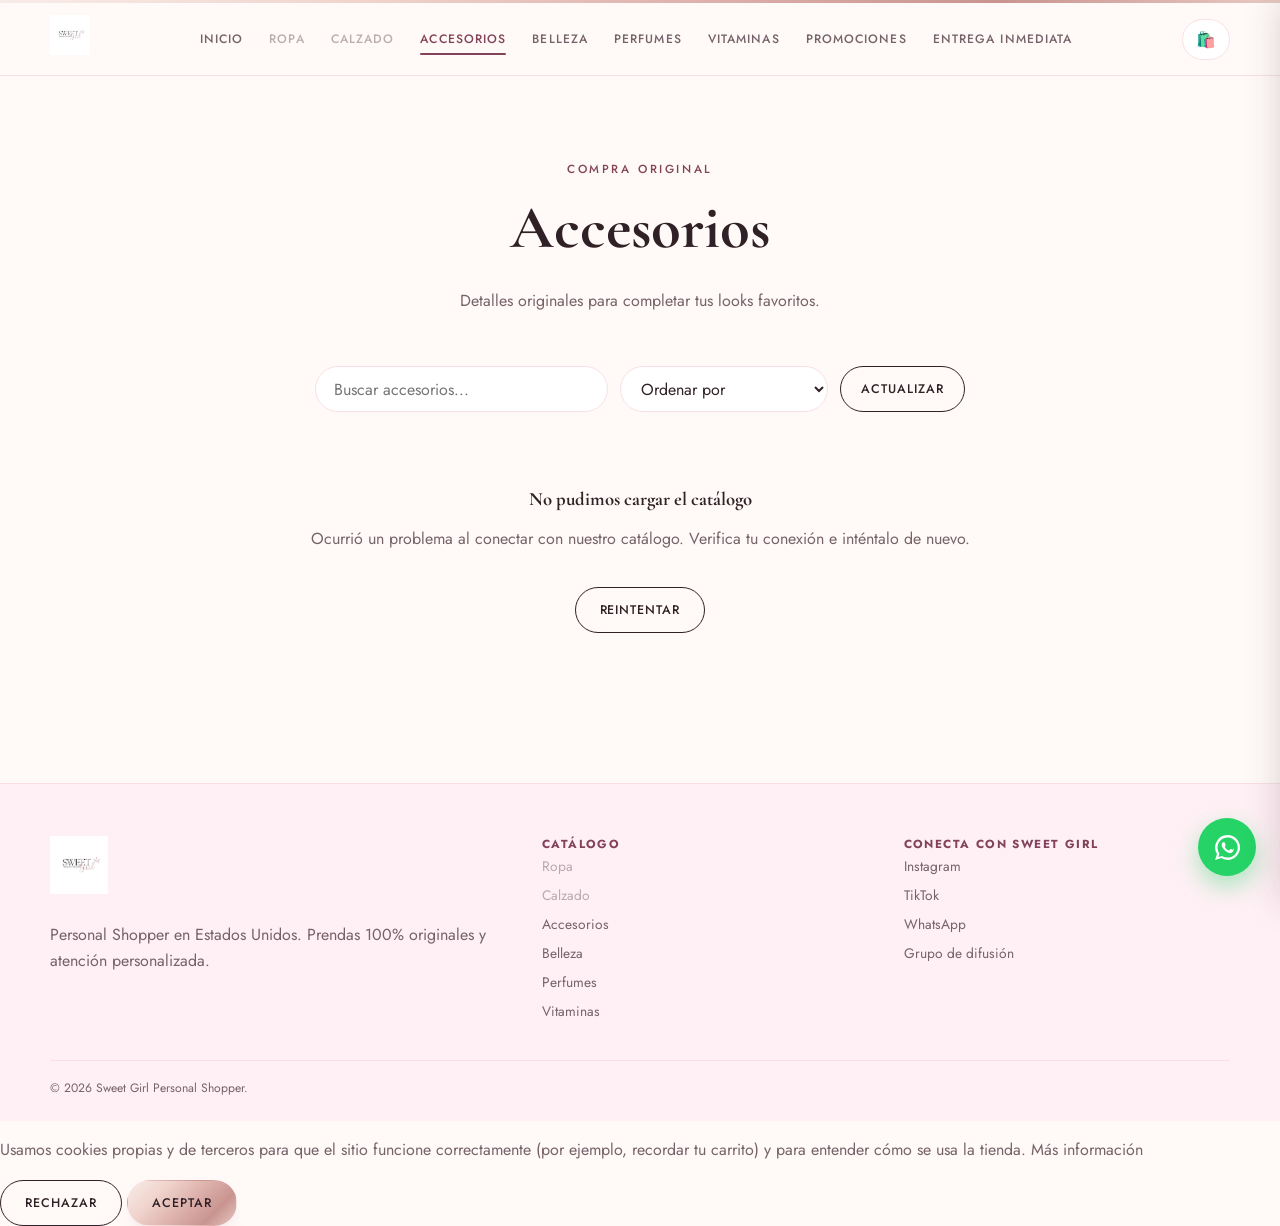
==== commit 63c42799: "Update accesorios.html" ====
--- a/accesorios.html
+++ b/accesorios.html
@@ -21,6 +21,7 @@
       name="twitter:description"
       content="Accesorios 100% originales seleccionados por Sweet Girl."
     />
+    <link rel="icon" href="multimedia/logo.jpg" />
     <link rel="stylesheet" href="styles.css" />
   </head>
   <body data-category="accesorios">
@@ -34,7 +35,28 @@
           <span></span>
         </button>
         <nav class="main-nav">
-          <a href="index.html">Inicio</a><a href="#" class="disabled-link" onclick="event.preventDefault(); showSgToast('Muy pronto vamos a tener esta sección disponible 🕒');">Ropa</a><a href="#" class="disabled-link" onclick="event.preventDefault(); showSgToast('Muy pronto vamos a tener esta sección disponible 🕒');">Calzado</a><a class="active" href="accesorios.html">Accesorios</a
+          <a href="index.html">Inicio</a
+          ><a
+            href="#"
+            class="disabled-link"
+            onclick="
+              event.preventDefault();
+              showSgToast(
+                'Muy pronto vamos a tener esta sección disponible 🕒',
+              );
+            "
+            >Ropa</a
+          ><a
+            href="#"
+            class="disabled-link"
+            onclick="
+              event.preventDefault();
+              showSgToast(
+                'Muy pronto vamos a tener esta sección disponible 🕒',
+              );
+            "
+            >Calzado</a
+          ><a class="active" href="accesorios.html">Accesorios</a
           ><a href="belleza.html">Belleza</a><a href="perfumes.html">Perfumes</a
           ><a href="vitaminas.html">Vitaminas</a>
           <a href="promociones.html">Promociones</a>
@@ -97,7 +119,27 @@
         </section>
         <section>
           <h4>Catálogo</h4>
-          <a href="#" class="disabled-link" onclick="event.preventDefault(); showSgToast('Muy pronto vamos a tener esta sección disponible 🕒');">Ropa</a><a href="#" class="disabled-link" onclick="event.preventDefault(); showSgToast('Muy pronto vamos a tener esta sección disponible 🕒');">Calzado</a><a href="accesorios.html">Accesorios</a
+          <a
+            href="#"
+            class="disabled-link"
+            onclick="
+              event.preventDefault();
+              showSgToast(
+                'Muy pronto vamos a tener esta sección disponible 🕒',
+              );
+            "
+            >Ropa</a
+          ><a
+            href="#"
+            class="disabled-link"
+            onclick="
+              event.preventDefault();
+              showSgToast(
+                'Muy pronto vamos a tener esta sección disponible 🕒',
+              );
+            "
+            >Calzado</a
+          ><a href="accesorios.html">Accesorios</a
           ><a href="belleza.html">Belleza</a><a href="perfumes.html">Perfumes</a
           ><a href="vitaminas.html">Vitaminas</a>
         </section>
@@ -126,5 +168,6 @@
 
     <script src="products.js"></script>
     <script src="cart.js"></script>
+    <script src="cookies.js"></script>
   </body>
-</html> 
+</html>
--- a/styles.css
+++ b/styles.css
@@ -697,6 +697,51 @@
   cursor: not-allowed;
 }
 
+.variant-swatches {
+  display: flex;
+  flex-wrap: wrap;
+  align-items: center;
+  gap: 8px;
+  margin: 0 0 14px;
+}
+
+.variant-swatch {
+  width: 34px;
+  height: 34px;
+  border: 2px solid transparent;
+  border-radius: 50%;
+  outline: 1px solid var(--blush);
+  outline-offset: 2px;
+  background-color: var(--blush-soft);
+  background-size: cover;
+  background-position: center;
+  color: var(--mauve-dark);
+  font-size: 0.8rem;
+  font-weight: 600;
+  text-transform: uppercase;
+  cursor: pointer;
+  transition: transform 0.15s ease, border-color 0.15s ease;
+}
+
+.variant-swatch:hover {
+  transform: scale(1.06);
+}
+
+.variant-swatch.selected {
+  border-color: var(--mauve-dark);
+}
+
+.variant-swatch:disabled {
+  opacity: 0.4;
+  cursor: not-allowed;
+}
+
+.variant-selected-name {
+  margin-left: 4px;
+  color: var(--ink-soft);
+  font-size: 0.8rem;
+}
+
 .size-select {
   width: 100%;
   margin: 0 0 12px;
@@ -837,6 +882,7 @@
 }
 .cart-line {
   display: flex;
+  align-items: flex-start;
   gap: 12px;
   padding: 15px 0;
   border-bottom: 1px solid var(--blush);
@@ -860,14 +906,24 @@
   width: 100%;
   height: 100%;
   object-fit: cover;
+  object-position: center 30%;
 }
 .line-info {
-  flex: 1;
+  flex: 1 1 auto;
+  min-width: 0;
 }
 .line-info h5 {
   margin: 0;
+  overflow-wrap: break-word;
   font-family: var(--display);
   font-size: 1.1rem;
+  line-height: 1.25;
+}
+.line-info h5 small {
+  color: var(--ink-soft);
+  font-family: var(--body);
+  font-size: 0.78rem;
+  font-weight: 400;
 }
 .line-qty {
   display: flex;
@@ -876,6 +932,7 @@
   margin-top: 7px;
 }
 .qty-btn {
+  flex: 0 0 auto;
   width: 24px;
   height: 24px;
   border: 1px solid var(--rose);
@@ -941,11 +998,13 @@
 /* Precio por línea con precio unitario opcional */
 .line-price {
   display: flex;
+  flex: 0 0 auto;
   flex-direction: column;
   align-items: flex-end;
   gap: 2px;
   font-family: var(--display);
   font-weight: 600;
+  white-space: nowrap;
 }
 .line-price strong {
   font-size: 1.1rem;
